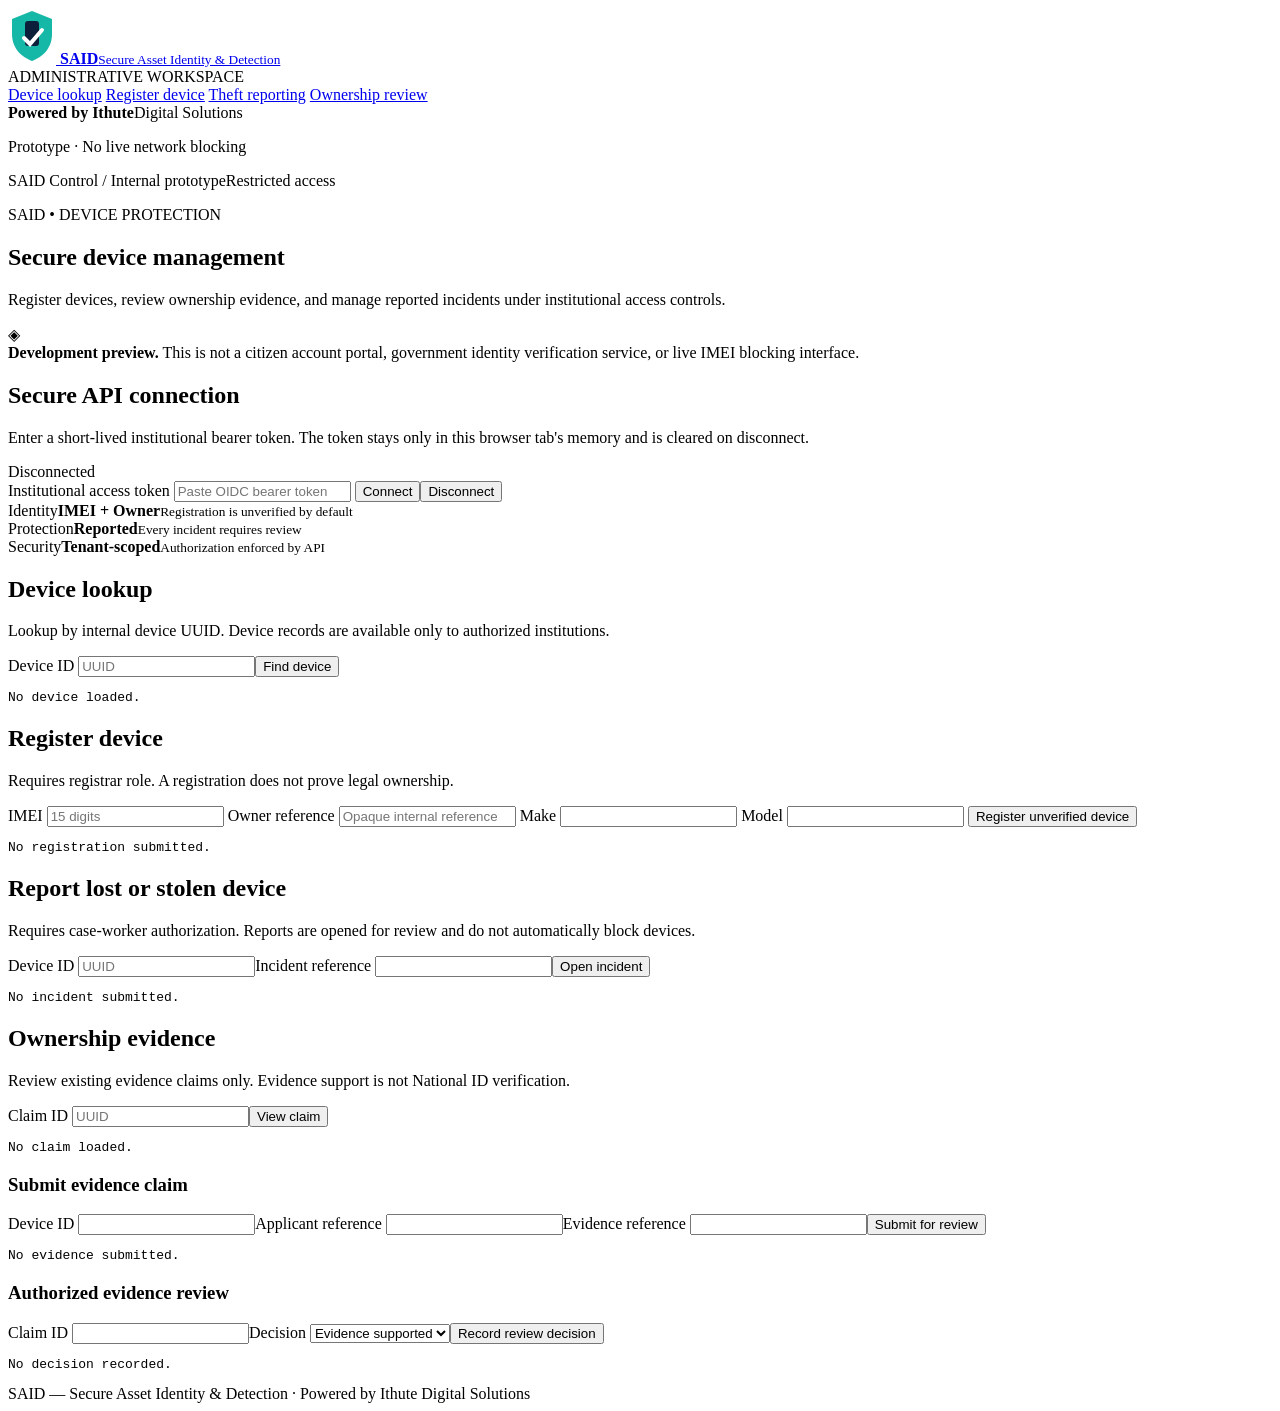
==== said/web/index.html @ 1d118860 "feat(console): add SAID-powered-by-Ithute said/web/index.html" ====
<!doctype html>
<html lang="en">
<head>
<meta charset="utf-8">
<meta name="viewport" content="width=device-width,initial-scale=1">
<meta name="referrer" content="no-referrer">
<title>SAID Control | Powered by Ithute</title>
<link rel="stylesheet" href="/console/static/style.css">
<script type="module" src="/console/static/app.js"></script>
</head>
<body>
<div class="shell">
  <aside class="sidebar" aria-label="SAID navigation">
    <a class="brand" href="/console/" aria-label="SAID Control home">
      <svg width="48" height="56" viewBox="0 0 48 56" role="img" aria-label="SAID shield"><path d="M24 3 44 11v15c0 15-10 23-20 27C14 49 4 41 4 26V11Z" fill="#15b8a6"/><rect x="17" y="13" width="14" height="25" rx="3" fill="#0b1f3a"/><path d="m16 30 6 6 12-14" stroke="white" stroke-width="4" stroke-linecap="round" fill="none"/></svg>
      <span><strong>SAID</strong><small>Secure Asset Identity &amp; Detection</small></span>
    </a>
    <div class="nav-title">ADMINISTRATIVE WORKSPACE</div>
    <nav aria-label="Modules">
      <a href="#device-lookup">Device lookup</a>
      <a href="#registration">Register device</a>
      <a href="#theft-report">Theft reporting</a>
      <a href="#ownership">Ownership review</a>
    </nav>
    <div class="sidebar-bottom"><strong>Powered by Ithute</strong><span>Digital Solutions</span><p>Prototype · No live network blocking</p></div>
  </aside>
  <main>
    <header class="topbar"><span>SAID Control / Internal prototype</span><span class="pill">Restricted access</span></header>
    <div class="content">
      <section class="intro">
        <div><p class="eyebrow">SAID • DEVICE PROTECTION</p><h1>Secure device management</h1>
        <p>Register devices, review ownership evidence, and manage reported incidents under institutional access controls.</p></div>
        <span class="shield" aria-hidden="true">◈</span>
      </section>
      <div class="warning" role="note"><strong>Development preview.</strong> This is not a citizen account portal, government identity verification service, or live IMEI blocking interface.</div>
      <section class="panel" aria-labelledby="connect-title">
        <div class="panel-head"><div><h2 id="connect-title">Secure API connection</h2><p>Enter a short-lived institutional bearer token. The token stays only in this browser tab's memory and is cleared on disconnect.</p></div><span id="connection-indicator" class="pill">Disconnected</span></div>
        <form id="connect-form" class="form-grid">
          <label class="wide">Institutional access token <input id="token" name="token" type="password" autocomplete="off" required placeholder="Paste OIDC bearer token"></label>
          <button type="submit">Connect</button><button type="button" class="secondary" id="disconnect">Disconnect</button>
        </form>
      </section>
      <div class="cards">
        <div class="metric"><span>Identity</span><strong>IMEI + Owner</strong><small>Registration is unverified by default</small></div>
        <div class="metric"><span>Protection</span><strong>Reported</strong><small>Every incident requires review</small></div>
        <div class="metric"><span>Security</span><strong>Tenant-scoped</strong><small>Authorization enforced by API</small></div>
      </div>
      <section class="panel" id="device-lookup"><h2>Device lookup</h2><p>Lookup by internal device UUID. Device records are available only to authorized institutions.</p>
        <form id="lookup-form" class="form-grid"><label>Device ID <input name="device_id" required placeholder="UUID"></label><button type="submit">Find device</button></form><pre id="lookup-result" class="result" aria-live="polite">No device loaded.</pre>
      </section>
      <section class="panel" id="registration"><h2>Register device</h2><p>Requires registrar role. A registration does not prove legal ownership.</p>
        <form id="register-form" class="form-grid">
          <label>IMEI <input name="imei" required pattern="[0-9]{15}" inputmode="numeric" maxlength="15" placeholder="15 digits"></label>
          <label>Owner reference <input name="owner_reference" required maxlength="120" placeholder="Opaque internal reference"></label>
          <label>Make <input name="make" required maxlength="80"></label>
          <label>Model <input name="model" required maxlength="80"></label>
          <button type="submit">Register unverified device</button>
        </form>
        <pre id="register-result" class="result" aria-live="polite">No registration submitted.</pre>
      </section>
      <section class="panel" id="theft-report"><h2>Report lost or stolen device</h2><p>Requires case-worker authorization. Reports are opened for review and do not automatically block devices.</p>
        <form id="report-form" class="form-grid"><label>Device ID <input name="device_id" required placeholder="UUID"></label><label>Incident reference <input name="incident_reference" required maxlength="120"></label><button type="submit">Open incident</button></form>
        <pre id="report-result" class="result" aria-live="polite">No incident submitted.</pre>
      </section>
      <section class="panel" id="ownership"><h2>Ownership evidence</h2><p>Review existing evidence claims only. Evidence support is not National ID verification.</p>
        <form id="claim-form" class="form-grid"><label>Claim ID <input name="claim_id" required placeholder="UUID"></label><button type="submit">View claim</button></form>
        <pre id="claim-result" class="result" aria-live="polite">No claim loaded.</pre>
        <h3>Submit evidence claim</h3>
        <form id="create-claim-form" class="form-grid"><label>Device ID <input name="device_id" required></label><label>Applicant reference <input name="applicant_reference" maxlength="120" required></label><label>Evidence reference <input name="evidence_reference" maxlength="120" required></label><button type="submit">Submit for review</button></form>
        <pre id="create-claim-result" class="result" aria-live="polite">No evidence submitted.</pre>
        <h3>Authorized evidence review</h3>
        <form id="review-form" class="form-grid"><label>Claim ID <input name="claim_id" required></label><label>Decision <select name="decision"><option value="evidence_supported">Evidence supported</option><option value="evidence_rejected">Evidence rejected</option></select></label><button type="submit">Record review decision</button></form>
        <pre id="review-result" class="result" aria-live="polite">No decision recorded.</pre>
      </section>
      <footer>SAID — Secure Asset Identity &amp; Detection · Powered by Ithute Digital Solutions</footer>
    </div>
  </main>
</div>
</body>
</html>
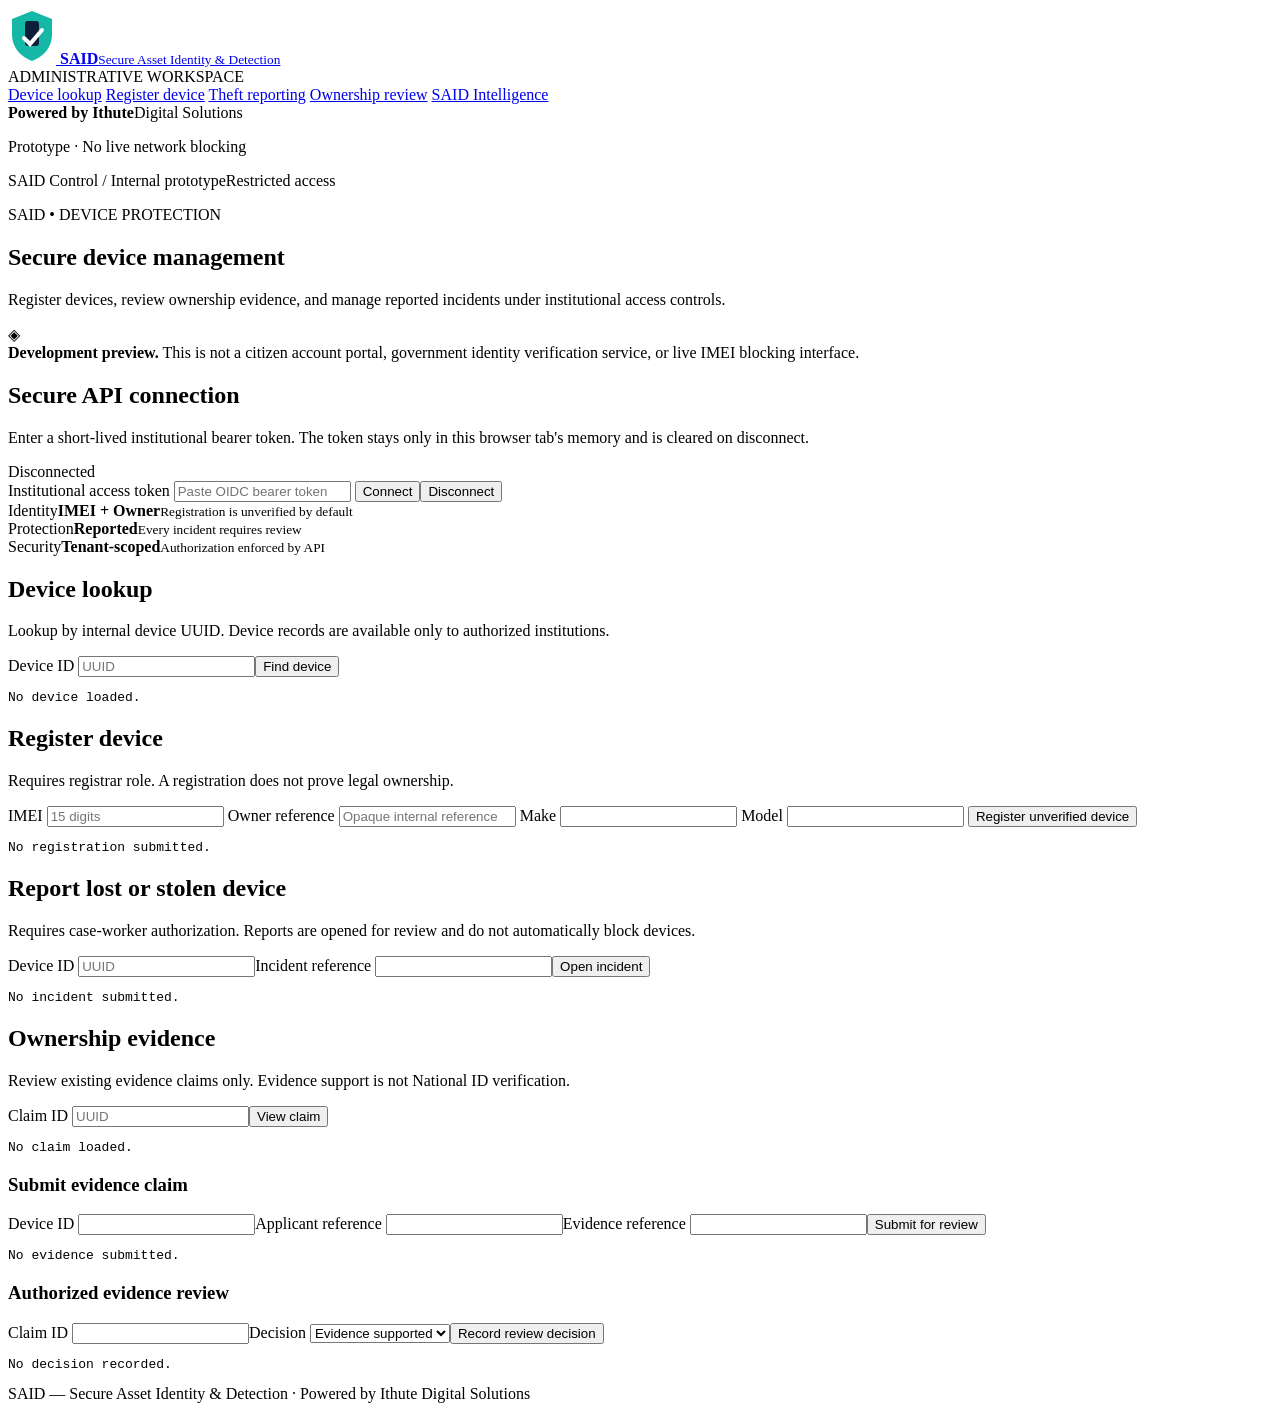
==== commit 3d705eb6: "feat(intelligence): connect dashboard said/web/index.html" ====
--- a/said/web/index.html
+++ b/said/web/index.html
@@ -21,6 +21,7 @@
       <a href="#registration">Register device</a>
       <a href="#theft-report">Theft reporting</a>
       <a href="#ownership">Ownership review</a>
+      <a href="/intelligence/">SAID Intelligence</a>
     </nav>
     <div class="sidebar-bottom"><strong>Powered by Ithute</strong><span>Digital Solutions</span><p>Prototype · No live network blocking</p></div>
   </aside>
